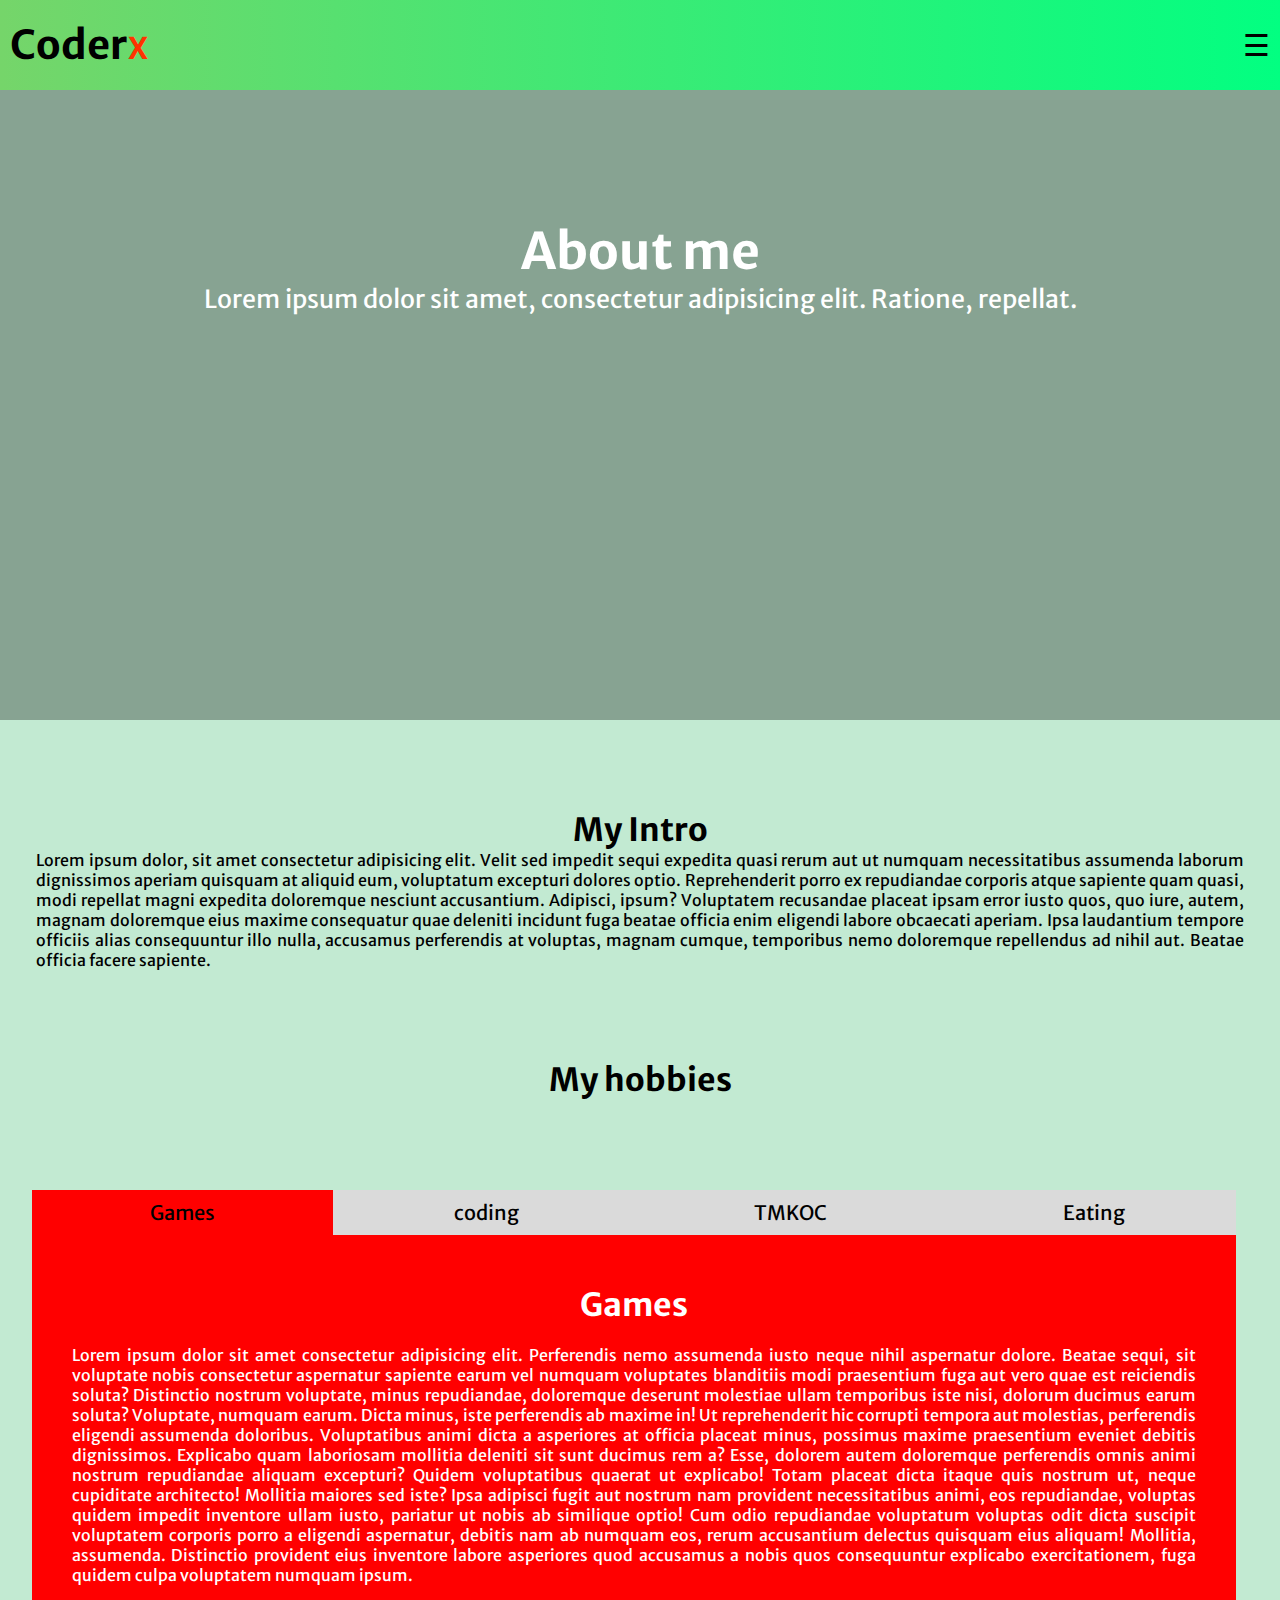
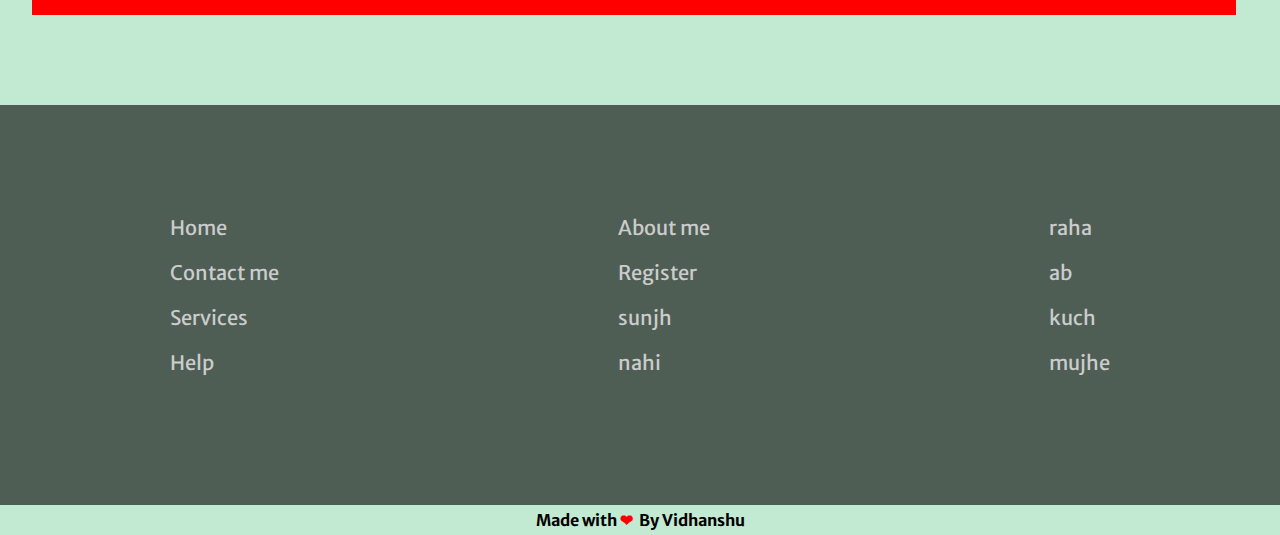
==== coderXAbout.html @ d7c06b1c "Add files via upload" ====
<!DOCTYPE html>
<html lang="en">

<head>
    <meta charset="UTF-8">
    <meta http-equiv="X-UA-Compatible" content="IE=edge">
    <meta name="viewport" content="width=device-width, initial-scale=1.0">
    <title>top_scroll_nav</title>

    <!-- google fonts -->
    <link rel="preconnect" href="https://fonts.googleapis.com">
    <link rel="preconnect" href="https://fonts.gstatic.com" crossorigin>
    <link href="https://fonts.googleapis.com/css2?family=Merriweather+Sans:wght@300&family=Nunito:wght@200&family=Roboto&family=Roboto+Slab:wght@300;400&family=Ubuntu:wght@300;400;500&display=swap" rel="stylesheet">
    <link rel="stylesheet" href="coderX.css">
    <script src="coderX.js"></script>
</head>

<body>
    <!-- side vala kala navbar ka dabba -->
    <div class="nav-side-container">
        <span class="close" onclick="cl()">&times</span>
        <ul class="nav-links">
            <li><a href="index.html">HOME</a></li>
            <li><a href="coderXservice.html">SERVICES</a></li>
            <li><a href="coderXContact.html">CONTACT ME</a></li>
            <li><a href="coderXHelp.html">HELP</a></li>
            <button class="register-button"><a href="coderXRegistration.html">Register</a></button>
        </ul>
    </div>
    <!-- side vala kala navbar ka dabba -->

    <!-- yeh container jisme pura webpage dal rkha hu aur iska overlow y hidden kr diya taki content bahar jane pe niche horizontal scroll bar na ajaye -->
    <div id="home" class="main-container">


        <!-- yeh voh container hai jo right me jaraha hai jb mai bars dabara aur overflow hidden hone ke karan yeh aisa lgta hai ki dhas gaya right me -->
        <div class="container">


            <!-- yeh mera simple sa nav bar jiska display flex krke justify content space between kr diya isilie dono apne ap side me chale gaye logo aur bars -->
            <nav>
                <h1 class="logo">Coder<span class="X">X</span></h1><span class="open" onclick="op()">&#9776</span>
            </nav>

            <!-- yeh header hai isme image daldi  -->
            <header>
                <h1>About me</h1>
                <p>Lorem ipsum dolor sit amet, consectetur adipisicing elit. Ratione, repellat.</p>
            </header>
            <!-- end of header -->




            <!-- goto top button -->

            <span onclick="gototop()" class="goto-top">
                &#8679
            </span>


            <!-- goto top button -->









            <!-- yeh thoda beatification ka freepik ka sasta coder -->
            <div class="coder">
                <img width="80%" src="https://i.postimg.cc/xjm2SKPc/green-coder.png" alt="">
            </div>
            <!--end of sasta coder-->

            <!-- yeah bass mera intro dene k lie ki me kon hu -->
            <div class="content">
                <h1>My Intro</h1>
                <p> Lorem ipsum dolor, sit amet consectetur adipisicing elit. Velit sed impedit sequi expedita quasi rerum aut ut numquam necessitatibus assumenda laborum dignissimos aperiam quisquam at aliquid eum, voluptatum excepturi dolores optio. Reprehenderit
                    porro ex repudiandae corporis atque sapiente quam quasi, modi repellat magni expedita doloremque nesciunt accusantium. Adipisci, ipsum? Voluptatem recusandae placeat ipsam error iusto quos, quo iure, autem, magnam doloremque eius maxime
                    consequatur quae deleniti incidunt fuga beatae officia enim eligendi labore obcaecati aperiam. Ipsa laudantium tempore officiis alias consequuntur illo nulla, accusamus perferendis at voluptas, magnam cumque, temporibus nemo doloremque
                    repellendus ad nihil aut. Beatae officia facere sapiente.</p>
            </div>
            <!-- end of intro -->


            <!-- hobbies -->
            <h1>My hobbies</h1>
            <section class="my-hobbies">
                <div class="beautiful-info">
                    <div class="beautiful-nav">
                        <button onclick="change('but1','bcon1')" class="but1 but">Games</button>
                        <button onclick="change('but2','bcon2')" class="but2 but">coding</button>
                        <button onclick="change('but3','bcon3')" class="but3 but">TMKOC</button>
                        <button onclick="change('but4','bcon4')" class="but4 but">Eating</button>
                    </div>
                    <div class="bcon1 beautiful-content">
                        <h1>Games</h1>
                        <p>

                            Lorem ipsum dolor sit amet consectetur adipisicing elit. Perferendis nemo assumenda iusto neque nihil aspernatur dolore. Beatae sequi, sit voluptate nobis consectetur aspernatur sapiente earum vel numquam voluptates blanditiis modi praesentium fuga aut
                            vero quae est reiciendis soluta? Distinctio nostrum voluptate, minus repudiandae, doloremque deserunt molestiae ullam temporibus iste nisi, dolorum ducimus earum soluta? Voluptate, numquam earum. Dicta minus, iste perferendis
                            ab maxime in! Ut reprehenderit hic corrupti tempora aut molestias, perferendis eligendi assumenda doloribus. Voluptatibus animi dicta a asperiores at officia placeat minus, possimus maxime praesentium eveniet debitis dignissimos.
                            Explicabo quam laboriosam mollitia deleniti sit sunt ducimus rem a? Esse, dolorem autem doloremque perferendis omnis animi nostrum repudiandae aliquam excepturi? Quidem voluptatibus quaerat ut explicabo! Totam placeat dicta
                            itaque quis nostrum ut, neque cupiditate architecto! Mollitia maiores sed iste? Ipsa adipisci fugit aut nostrum nam provident necessitatibus animi, eos repudiandae, voluptas quidem impedit inventore ullam iusto, pariatur ut
                            nobis ab similique optio! Cum odio repudiandae voluptatum voluptas odit dicta suscipit voluptatem corporis porro a eligendi aspernatur, debitis nam ab numquam eos, rerum accusantium delectus quisquam eius aliquam! Mollitia,
                            assumenda. Distinctio provident eius inventore labore asperiores quod accusamus a nobis quos consequuntur explicabo exercitationem, fuga quidem culpa voluptatem numquam ipsum.
                        </p>
                    </div>
                    <div class="bcon2 beautiful-content">
                        <h1>Coding</h1>
                        <p>

                            Lorem ipsum dolor sit amet consectetur adipisicing elit. Perferendis nemo assumenda iusto neque nihil aspernatur dolore. Beatae sequi, sit voluptate nobis consectetur aspernatur sapiente earum vel numquam voluptates blanditiis modi praesentium fuga aut
                            vero quae est reiciendis soluta? Distinctio nostrum voluptate, minus repudiandae, doloremque deserunt molestiae ullam temporibus iste nisi, dolorum ducimus earum soluta? Voluptate, numquam earum. Dicta minus, iste perferendis
                            ab maxime in! Ut reprehenderit hic corrupti tempora aut molestias, perferendis eligendi assumenda doloribus. Voluptatibus animi dicta a asperiores at officia placeat minus, possimus maxime praesentium eveniet debitis dignissimos.
                            Explicabo quam laboriosam mollitia deleniti sit sunt ducimus rem a? Esse, dolorem autem doloremque perferendis omnis animi nostrum repudiandae aliquam excepturi? Quidem voluptatibus quaerat ut explicabo! Totam placeat dicta
                            itaque quis nostrum ut, neque cupiditate architecto! Mollitia maiores sed iste? Ipsa adipisci fugit aut nostrum nam provident necessitatibus animi, eos repudiandae, voluptas quidem impedit inventore ullam iusto, pariatur ut
                            nobis ab similique optio! Cum odio repudiandae voluptatum voluptas odit dicta suscipit voluptatem corporis porro a eligendi aspernatur, debitis nam ab numquam eos, rerum accusantium delectus quisquam eius aliquam! Mollitia,
                            assumenda. Distinctio provident eius inventore labore asperiores quod accusamus a nobis quos consequuntur explicabo exercitationem, fuga quidem culpa voluptatem numquam ipsum.
                        </p>
                    </div>
                    <div class="bcon3 beautiful-content">
                        <h1>TMKOC</h1>
                        <p>

                            Lorem ipsum dolor sit amet consectetur adipisicing elit. Perferendis nemo assumenda iusto neque nihil aspernatur dolore. Beatae sequi, sit voluptate nobis consectetur aspernatur sapiente earum vel numquam voluptates blanditiis modi praesentium fuga aut
                            vero quae est reiciendis soluta? Distinctio nostrum voluptate, minus repudiandae, doloremque deserunt molestiae ullam temporibus iste nisi, dolorum ducimus earum soluta? Voluptate, numquam earum. Dicta minus, iste perferendis
                            ab maxime in! Ut reprehenderit hic corrupti tempora aut molestias, perferendis eligendi assumenda doloribus. Voluptatibus animi dicta a asperiores at officia placeat minus, possimus maxime praesentium eveniet debitis dignissimos.
                            Explicabo quam laboriosam mollitia deleniti sit sunt ducimus rem a? Esse, dolorem autem doloremque perferendis omnis animi nostrum repudiandae aliquam excepturi? Quidem voluptatibus quaerat ut explicabo! Totam placeat dicta
                            itaque quis nostrum ut, neque cupiditate architecto! Mollitia maiores sed iste? Ipsa adipisci fugit aut nostrum nam provident necessitatibus animi, eos repudiandae, voluptas quidem impedit inventore ullam iusto, pariatur ut
                            nobis ab similique optio! Cum odio repudiandae voluptatum voluptas odit dicta suscipit voluptatem corporis porro a eligendi aspernatur, debitis nam ab numquam eos, rerum accusantium delectus quisquam eius aliquam! Mollitia,
                            assumenda. Distinctio provident eius inventore labore asperiores quod accusamus a nobis quos consequuntur explicabo exercitationem, fuga quidem culpa voluptatem numquam ipsum.
                        </p>
                    </div>
                    <div class="bcon4 beautiful-content">
                        <h1>Eating</h1>
                        <p>

                            Lorem ipsum dolor sit amet consectetur adipisicing elit. Perferendis nemo assumenda iusto neque nihil aspernatur dolore. Beatae sequi, sit voluptate nobis consectetur aspernatur sapiente earum vel numquam voluptates blanditiis modi praesentium fuga aut
                            vero quae est reiciendis soluta? Distinctio nostrum voluptate, minus repudiandae, doloremque deserunt molestiae ullam temporibus iste nisi, dolorum ducimus earum soluta? Voluptate, numquam earum. Dicta minus, iste perferendis
                            ab maxime in! Ut reprehenderit hic corrupti tempora aut molestias, perferendis eligendi assumenda doloribus. Voluptatibus animi dicta a asperiores at officia placeat minus, possimus maxime praesentium eveniet debitis dignissimos.
                            Explicabo quam laboriosam mollitia deleniti sit sunt ducimus rem a? Esse, dolorem autem doloremque perferendis omnis animi nostrum repudiandae aliquam excepturi? Quidem voluptatibus quaerat ut explicabo! Totam placeat dicta
                            itaque quis nostrum ut, neque cupiditate architecto! Mollitia maiores sed iste? Ipsa adipisci fugit aut nostrum nam provident necessitatibus animi, eos repudiandae, voluptas quidem impedit inventore ullam iusto, pariatur ut
                            nobis ab similique optio! Cum odio repudiandae voluptatum voluptas odit dicta suscipit voluptatem corporis porro a eligendi aspernatur, debitis nam ab numquam eos, rerum accusantium delectus quisquam eius aliquam! Mollitia,
                            assumenda. Distinctio provident eius inventore labore asperiores quod accusamus a nobis quos consequuntur explicabo exercitationem, fuga quidem culpa voluptatem numquam ipsum.
                        </p>
                    </div>
                </div>
            </section>
            <!-- end of our courses -->


            <!-- only for smaller devices -->
            <section class="td-image">
                <img src="https://i.postimg.cc/kGGqxZbs/3d-coder.png" width="100%" alt="">
            </section>

            <footer class="foot">
                <div class="bottom">
                    <ul>
                        <li><a href="index.html">Home</a></li>
                        <li><a href="coderXContact.html">Contact me</a></li>
                        <li><a href="coderXservice.html">Services</a></li>
                        <li><a href="coderXHelp.html">Help</a></li>
                    </ul>
                    <ul>
                        <li><a href="coderXAbout.html">About me</a></li>
                        <li><a href="coderXRegistration.html">Register</a></li>
                        <li><a href="#home">sunjh</a></li>
                        <li><a href="#home">nahi</a></li>
                    </ul>
                    <ul>
                        <li><a href="#home">raha</a></li>
                        <li><a href="#home">ab</a></li>
                        <li><a href="#home">kuch</a></li>
                        <li><a href="#home">mujhe</a></li>
                    </ul>
                </div>
            </footer>
            <h4>Made with<span>&#10084</span> By Vidhanshu</h4>

        </div>
    </div>

</body>

</html>
---- coderX.css ----
* {
    box-sizing: border-box;
    margin: 0;
    padding: 0;
    font-family: 'Merriweather Sans', sans-serif;
    scroll-behavior: smooth;
}

.main-container {
    background-color: rgba(40, 180, 94, 0.281);
    position: relative;
}

.nav-side-container {
    width: 250px;
    margin-left: -251px;
    background-color: rgba(0, 0, 0, 0.3);
    background-image: url("https://i.postimg.cc/DZdPqpTS/lappy.jpg");
    background-blend-mode: multiply;
    background-size: cover;
    color: white;
    z-index: 1;
    text-align: center;
    position: fixed;
    height: 100vh;
    transition: all .5s;
}

.close {
    position: absolute;
    font-size: 35px;
    color: rgb(175, 175, 175);
    cursor: pointer;
    right: 15px;
}

.close:hover,
.nav-side-container .nav-links li a:hover {
    color: white;
}

.nav-side-container .nav-links {
    padding: 40px 0px;
}

.nav-side-container .nav-links li {
    font-size: large;
    margin: 20px 0px;
}

.nav-side-container .nav-links li a {
    text-decoration: none;
    color: rgb(175, 175, 175);
}

nav {
    padding: 10px 0px;
    display: flex;
    justify-content: space-between;
    align-items: center;
    background-image: linear-gradient(to right, rgba(48, 194, 12, 0.527), rgb(2, 255, 129));
}

.logo {
    margin: 10px 10px;
}

.logo .X {
    color: rgb(255, 51, 0);
    font-size: 30px;
}

.open {
    font-size: 30px;
    margin: 0px 10px;
    cursor: pointer;
}

.main-container {
    width: 100%;
    overflow: hidden;
}

.container {
    margin-left: 0px;
    transition: margin .5s;
}

.container h1 {
    text-align: center;
}

.container p {
    padding: 0px 30px;
}

header {
    background-image: url("https://i.postimg.cc/Qd2CjXT3/prof-coder.jpg");
    background-repeat: no-repeat;
    background-color: rgb(0, 0, 0, 0.3);
    background-blend-mode: multiply;
    background-size: cover;
    height: 40vh;
    padding-top: 80px;
}

header h1 {
    color: white;
    text-align: center;
}

header p {
    color: white;
    text-align: center;
}

@media screen and (min-width:900px) {
    header {
        height: 70vh;
        padding-top: 200px;
        font-size: 25px;
    }
    nav {
        font-size: 20px;
    }
}

.content {
    width: 99%;
    margin: 90px auto;
    text-align: justify;
}

.cards {
    width: 99%;
    margin: 90px auto;
    display: flex;
    text-align: justify;
    flex-wrap: wrap;
    justify-content: space-around;
}

.cards .card1 {
    flex-basis: 35%;
    box-shadow: 1px 1px 2px rgba(0, 0, 0, 0.3);
    color: black;
    border-radius: 10px;
    margin: 20px auto;
    max-width: 400px;
    min-width: 300px;
}

.cards .card1 h1 {
    margin: 20px 0px;
}

.c1 {
    background-color: rgb(131, 238, 154);
}

.c2 {
    background-color: rgb(131, 238, 154);
}

.c3 {
    background-color: rgb(131, 238, 154);
}

.cards .card1 p {
    margin: 10px auto;
}

.cards .card1:hover {
    box-shadow: 4px 4px 8px rgba(0, 0, 0, 0.5);
}

.coder {
    background-color: white;
}

.coder img {
    display: block;
    margin: auto;
    max-width: 800px
}


/* my hobbies section started */

.my-hobbies {
    width: 99%;
    margin: 90px 0;
    text-align: justify;
}

.my-hobbies .beautiful-info .beautiful-nav {
    white-space: nowrap;
    overflow: hidden;
    margin: auto;
    padding: 0;
    background-color: rgb(218, 218, 218);
    color: white;
}

.my-hobbies .beautiful-info {
    width: 95%;
    margin: auto;
}

.my-hobbies .beautiful-info .beautiful-nav .but {
    margin: 0;
    padding: 10px 0;
    width: 25%;
    border: none;
    color: black;
    font-size: 20px;
    outline: none;
    border-radius: 0px;
    cursor: pointer;
}

.but1 {
    background-color: rgb(255, 0, 0);
    color: white;
}

.but2 {
    color: black;
    background-color: rgb(218, 218, 218);
}

.but3 {
    background-color: rgb(218, 218, 218);
}

.but4 {
    background-color: rgb(218, 218, 218);
}

.my-hobbies .beautiful-info .beautiful-content {
    padding: 30px 10px;
    color: white;
    animation: fade;
    animation-duration: .5s;
}

.my-hobbies .beautiful-info .beautiful-content h1 {
    margin: 20px 0px;
}

.bcon1 {
    background-color: rgb(255, 0, 0);
}

.bcon2 {
    background-color: rgb(17, 0, 255);
}

.bcon3 {
    background-color: rgb(0, 231, 69);
}

.bcon4 {
    background-color: rgb(255, 0, 157);
}

.bcon2,
.bcon3,
.bcon4 {
    display: none;
}

@keyframes fade {
    from {
        background-color: black;
    }
}


/* my hobbies section ended */


/* image 3d */

.td-image {
    background-color: white;
}

.td-image img {
    max-width: 800px;
    margin: auto;
    display: block;
}

@media screen and (min-width:700px) {
    .td-image {
        display: none;
    }
}


/* footer */

.foot {
    background-color: rgba(0, 0, 0, 0.6);
    background-image: url("https://i.postimg.cc/DZdPqpTS/lappy.jpg");
    background-size: cover;
    background-repeat: no-repeat;
    background-blend-mode: multiply;
    height: 50vh;
}

.foot .bottom {
    display: flex;
    color: white;
    justify-content: space-around;
    flex-wrap: wrap;
    align-items: center;
    padding-top: 90px;
}

.foot .bottom li {
    color: white;
    list-style: none;
    margin: 0;
    font-size: 20px;
    margin: 20px 0px;
    padding: 0;
}

.foot .bottom li a {
    text-decoration: none;
    color: rgb(204, 204, 204);
}

.foot .bottom li a:hover {
    color: white;
}


/* goto up */

.goto-top {
    background-color: rgb(131, 238, 154);
    position: fixed;
    top: 80%;
    right: 10px;
    padding: 5px 20px;
    border-radius: 50%;
    font-size: 40px;
    opacity: .8;
    display: none;
    cursor: pointer;
}

@keyframes fade {
    from {
        opacity: 0;
    }
    to {
        opacity: 1;
    }
}


/* registration form css */

.registration .reg {
    width: 60vw;
    margin: 40px auto;
    background-color: white;
    text-align: center;
    max-width: 500px;
    min-width: 400px;
}

.registration .reg .form-signUp {
    padding: 20px 0px;
    z-index: 2;
}

.active {
    box-shadow: 5px -7px 9px rgba(0, 0, 0, 0.3);
}

.registration .reg .form-signUp label {
    line-height: 90px;
}

input {
    border: 1px solid black;
    border-radius: 5px;
    margin-left: 20px;
}

.registration .reg .form-signUp label input {
    padding: 10px;
}

#submit {
    padding: 10px 20px;
    margin: 10px;
    font-size: 20px;
    font-weight: bold;
    color: white;
    background-color: mediumseagreen;
    border: none;
    box-shadow: 2px 3px 6px rgba(0, 0, 0, 0.3);
}

.registration .reg .form-login {
    display: none;
}

.registration .reg .form-login label {
    line-height: 90px;
}

.registration .reg .form-login label input {
    padding: 10px;
}

.registration .reg .top-two {
    padding: 0;
    background-color: rgb(218, 218, 218);
}

.registration .reg .top-two h1 {
    display: inline-block;
    width: 49.6%;
    padding: 20px 0px;
    white-space: nowrap;
    cursor: pointer;
}

.registration .reg .top-two .sign {
    background-color: white;
}

.registration .reg label {
    display: block;
}


/* registration form css */


/* media query for landscape orientation */

@media screen and (orientation:landscape) {
    header {
        height: 70vh;
        padding-top: 40px;
        font-size: 25px;
    }
    nav {
        font-size: 20px;
    }
    .foot {
        height: 400px;
    }
}


/* register button */

.register-button {
    padding: 10px 15px;
    border: none;
    font-size: 15px;
    background-image: linear-gradient(to right, rgba(153, 0, 255, 0.678), rgb(114, 0, 221));
    color: rgb(219, 219, 219);
    cursor: pointer;
}

.register-button:hover {
    background-image: linear-gradient(to left, rgba(153, 0, 255, 0.664), rgb(132, 0, 255));
    color: white;
}

.a {
    text-decoration: none;
    color: white;
}


/* contact me  */

.contact-me {
    padding: 30px;
}

.contact-me h1 {
    text-align: left;
}

.contact-me .my-info {
    width: 80%;
    margin: auto;
    min-width: 400px;
    max-width: 900px;
    line-height: 40px;
    background-color: white;
    padding: 40px 0px;
    box-shadow: 1px 1px 2px rgba(0, 0, 0, 0.3);
}

.contact-me .my-info:hover {
    background: mediumseagreen;
    color: white;
    box-shadow: 4px 4px 7px rgba(0, 0, 0, 0.3);
}

.contact-me .my-info span {
    font-size: 25px;
    margin: 0px 10px;
}

.nav-links button a {
    text-decoration: none;
    color: rgb(228, 228, 228);
}

.nav-links button a:hover {
    color: white;
}

.location .loc {
    margin: 30px;
}

.location .loc iframe {
    width: 95%;
    display: block;
    margin: auto;
}

.contact-form .form-contact {
    width: 80%;
    min-width: 400px;
    max-width: 600px;
    background-color: white;
    margin: 50px auto;
    text-align: center;
    padding: 20px;
}

.contact-form .form-contact:hover {
    box-shadow: 4px 4px 9px rgba(0, 0, 0, 0.4);
}

.contact-form .form-contact label {
    display: block;
    line-height: 50px;
}

.contact-form .form-contact label input {
    padding: 10px;
}

#submit {
    cursor: pointer;
}

.contact-form .form-contact h1 {
    padding: 20px 0px;
}

header {
    padding-top: 90px;
}

@media screen and (min-width:900px) {
    header {
        padding-top: 130px;
    }
}

@media screen and (max-width:700px) {
    .contact-me .my-info {
        font-size: 10px;
    }
}


/* contact me  */


/* footer h2 */

h4 {
    text-align: center;
    padding: 5px;
}

h4 span {
    color: red;
    margin: 4px 3px;
}


/* footer h2 */
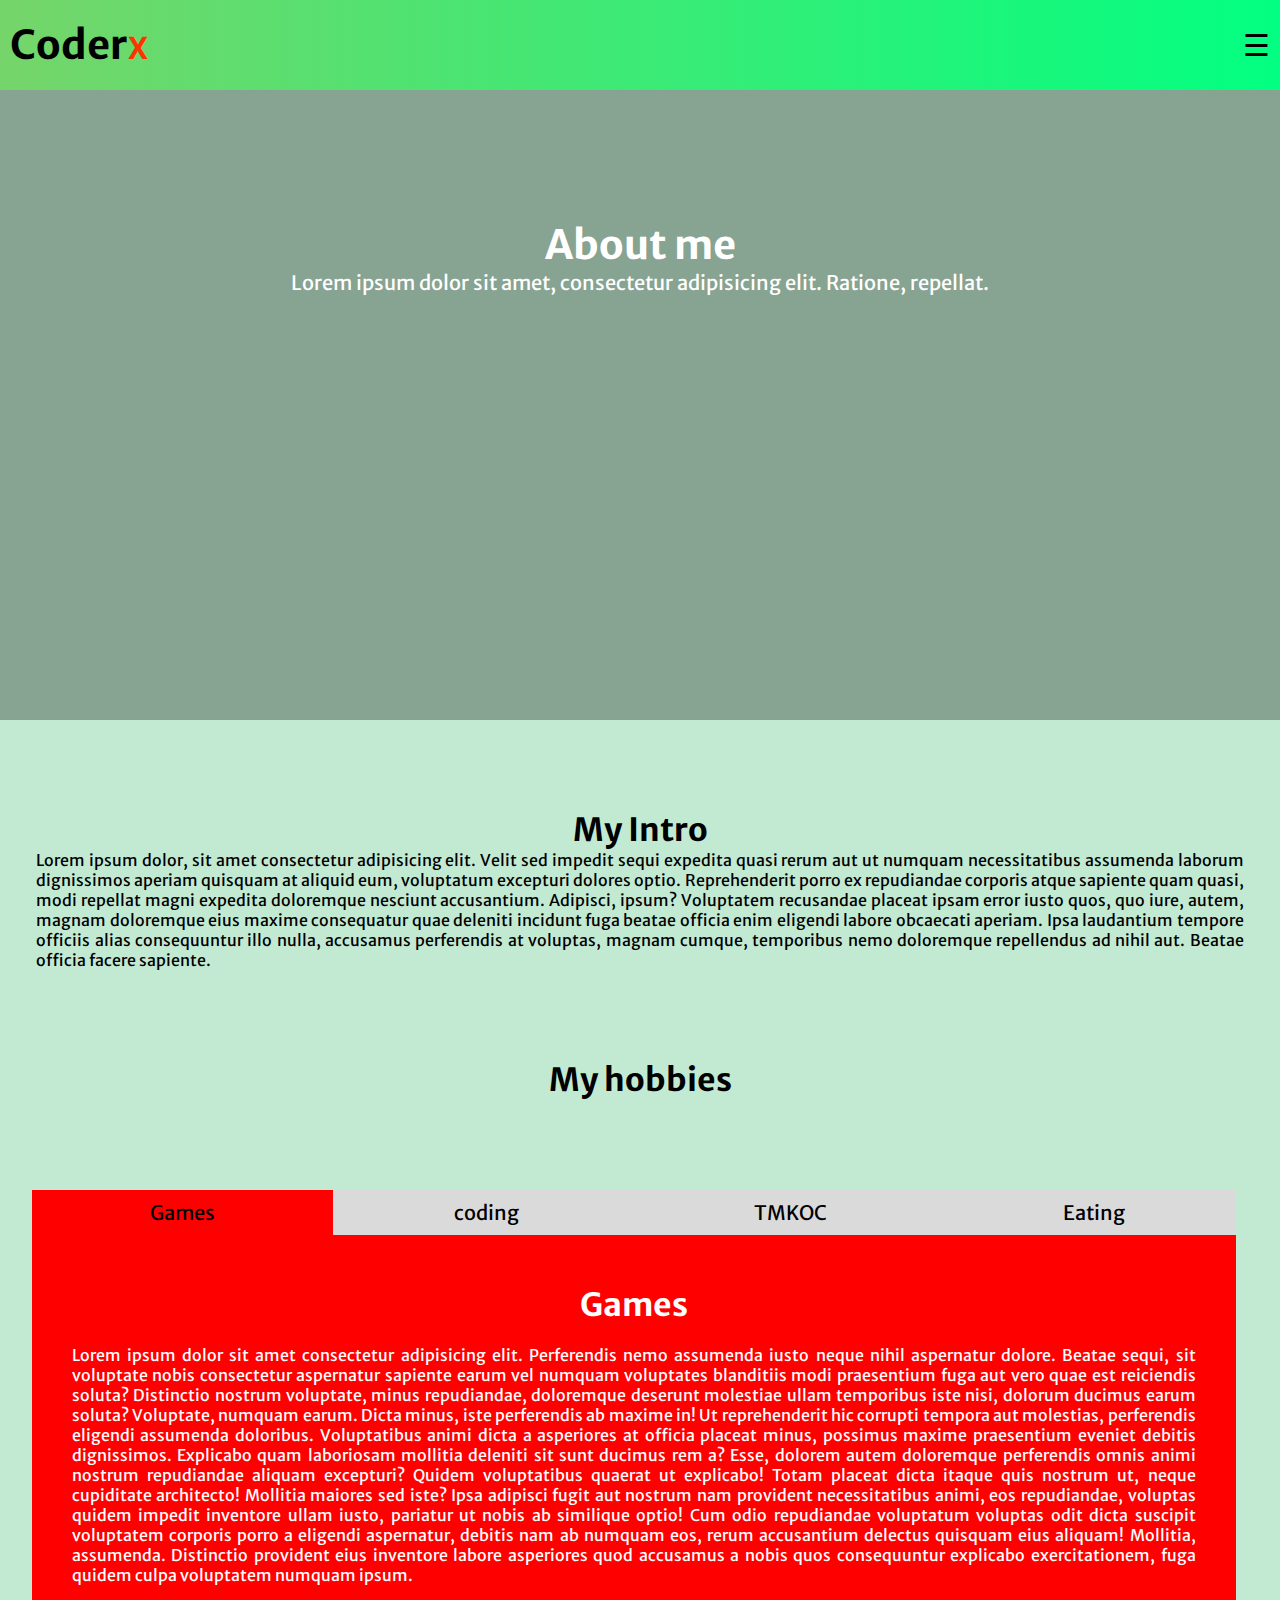
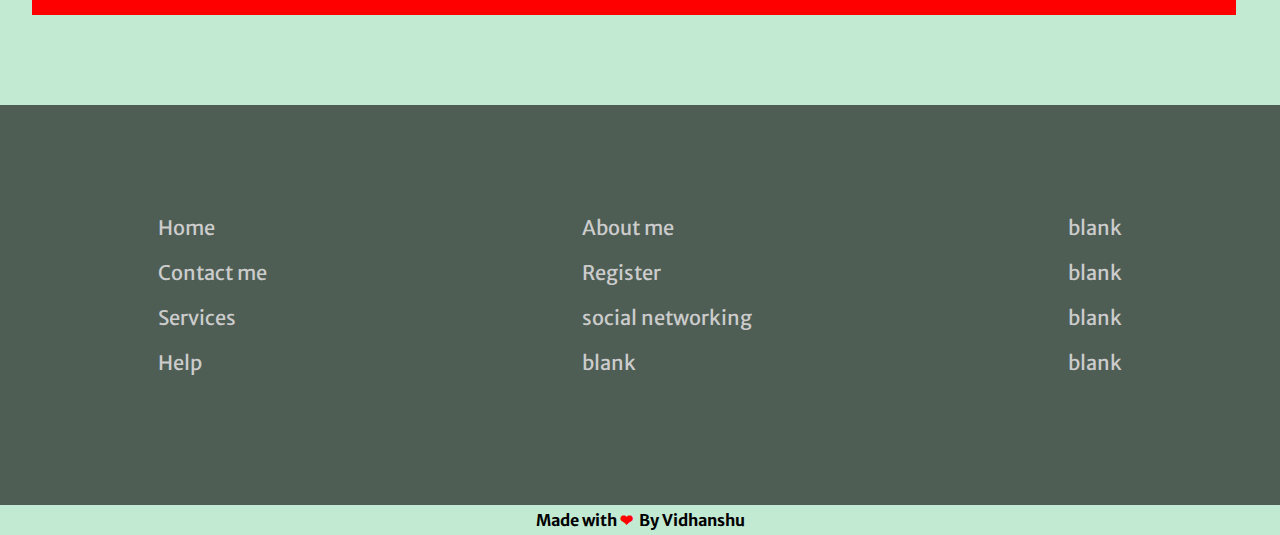
==== commit 8968dc60: "Add files via upload" ====
--- a/coderXAbout.html
+++ b/coderXAbout.html
@@ -169,14 +169,16 @@
                     <ul>
                         <li><a href="coderXAbout.html">About me</a></li>
                         <li><a href="coderXRegistration.html">Register</a></li>
-                        <li><a href="#home">sunjh</a></li>
-                        <li><a href="#home">nahi</a></li>
+                        <li><a href="coderXsocial.html">social networking</a></li>
+                        <li><a href="#home">blank</a></li>
                     </ul>
                     <ul>
-                        <li><a href="#home">raha</a></li>
-                        <li><a href="#home">ab</a></li>
-                        <li><a href="#home">kuch</a></li>
-                        <li><a href="#home">mujhe</a></li>
+                        <li>
+                            <a href="#home">blank</a>
+                        </li>
+                        <li><a href="#home">blank</a></li>
+                        <li><a href="#home">blank</a></li>
+                        <li><a href="#home">blank</a></li>
                     </ul>
                 </div>
             </footer>
--- a/coderX.css
+++ b/coderX.css
@@ -370,8 +370,8 @@
     margin: 40px auto;
     background-color: white;
     text-align: center;
-    max-width: 500px;
-    min-width: 400px;
+    max-width: 400px;
+    min-width: 360px;
 }
 
 .registration .reg .form-signUp {
@@ -441,6 +441,24 @@
     display: block;
 }
 
+@media screen and (max-width:700px) {
+    .registration .reg {
+        width: 50vw;
+        margin: 30px auto;
+        background-color: white;
+        text-align: center;
+        max-width: 400px;
+        min-width: 340px;
+    }
+    .registration .reg .top-two h1 {
+        display: inline-block;
+        width: 49.3%;
+        padding: 20px 0px;
+        white-space: nowrap;
+        cursor: pointer;
+    }
+}
+
 
 /* registration form css */
 
@@ -451,7 +469,7 @@
     header {
         height: 70vh;
         padding-top: 40px;
-        font-size: 25px;
+        font-size: 20px;
     }
     nav {
         font-size: 20px;
@@ -497,7 +515,7 @@
 .contact-me .my-info {
     width: 80%;
     margin: auto;
-    min-width: 400px;
+    min-width: 300px;
     max-width: 900px;
     line-height: 40px;
     background-color: white;
@@ -537,7 +555,7 @@
 
 .contact-form .form-contact {
     width: 80%;
-    min-width: 400px;
+    min-width: 300px;
     max-width: 600px;
     background-color: white;
     margin: 50px auto;
@@ -578,7 +596,7 @@
 
 @media screen and (max-width:700px) {
     .contact-me .my-info {
-        font-size: 10px;
+        font-size: 7px;
     }
 }
 
@@ -599,4 +617,61 @@
 }
 
 
-/* footer h2 */+/* footer h2 */
+
+
+/* social networking sites */
+
+.social {
+    width: 90%;
+    margin: auto;
+}
+
+.social .dabba {
+    width: 300px;
+    margin: 50px auto;
+    text-align: center;
+    background-color: white;
+    overflow: hidden;
+}
+
+.social .dabba h1 {
+    width: 290px;
+    cursor: pointer;
+    color: white;
+    padding: 10px 20px;
+    border-radius: 6px;
+    margin: 10px 0px 10px -250px;
+    transition: 0.5s;
+    position: relative;
+}
+
+.social .dabba a {
+    text-decoration: none;
+    color: white;
+}
+
+.social .dabba h1 i {
+    position: absolute;
+    vertical-align: middle;
+    right: 10px;
+}
+
+.fb {
+    background-color: rgba(0, 0, 255, 0.774);
+}
+
+.insta {
+    background-color: rgb(255, 0, 179);
+}
+
+.twit {
+    background-color: rgb(0, 217, 255);
+}
+
+.lnkdn {
+    background-color: rgb(0, 0, 168);
+}
+
+
+/* social networking sites */